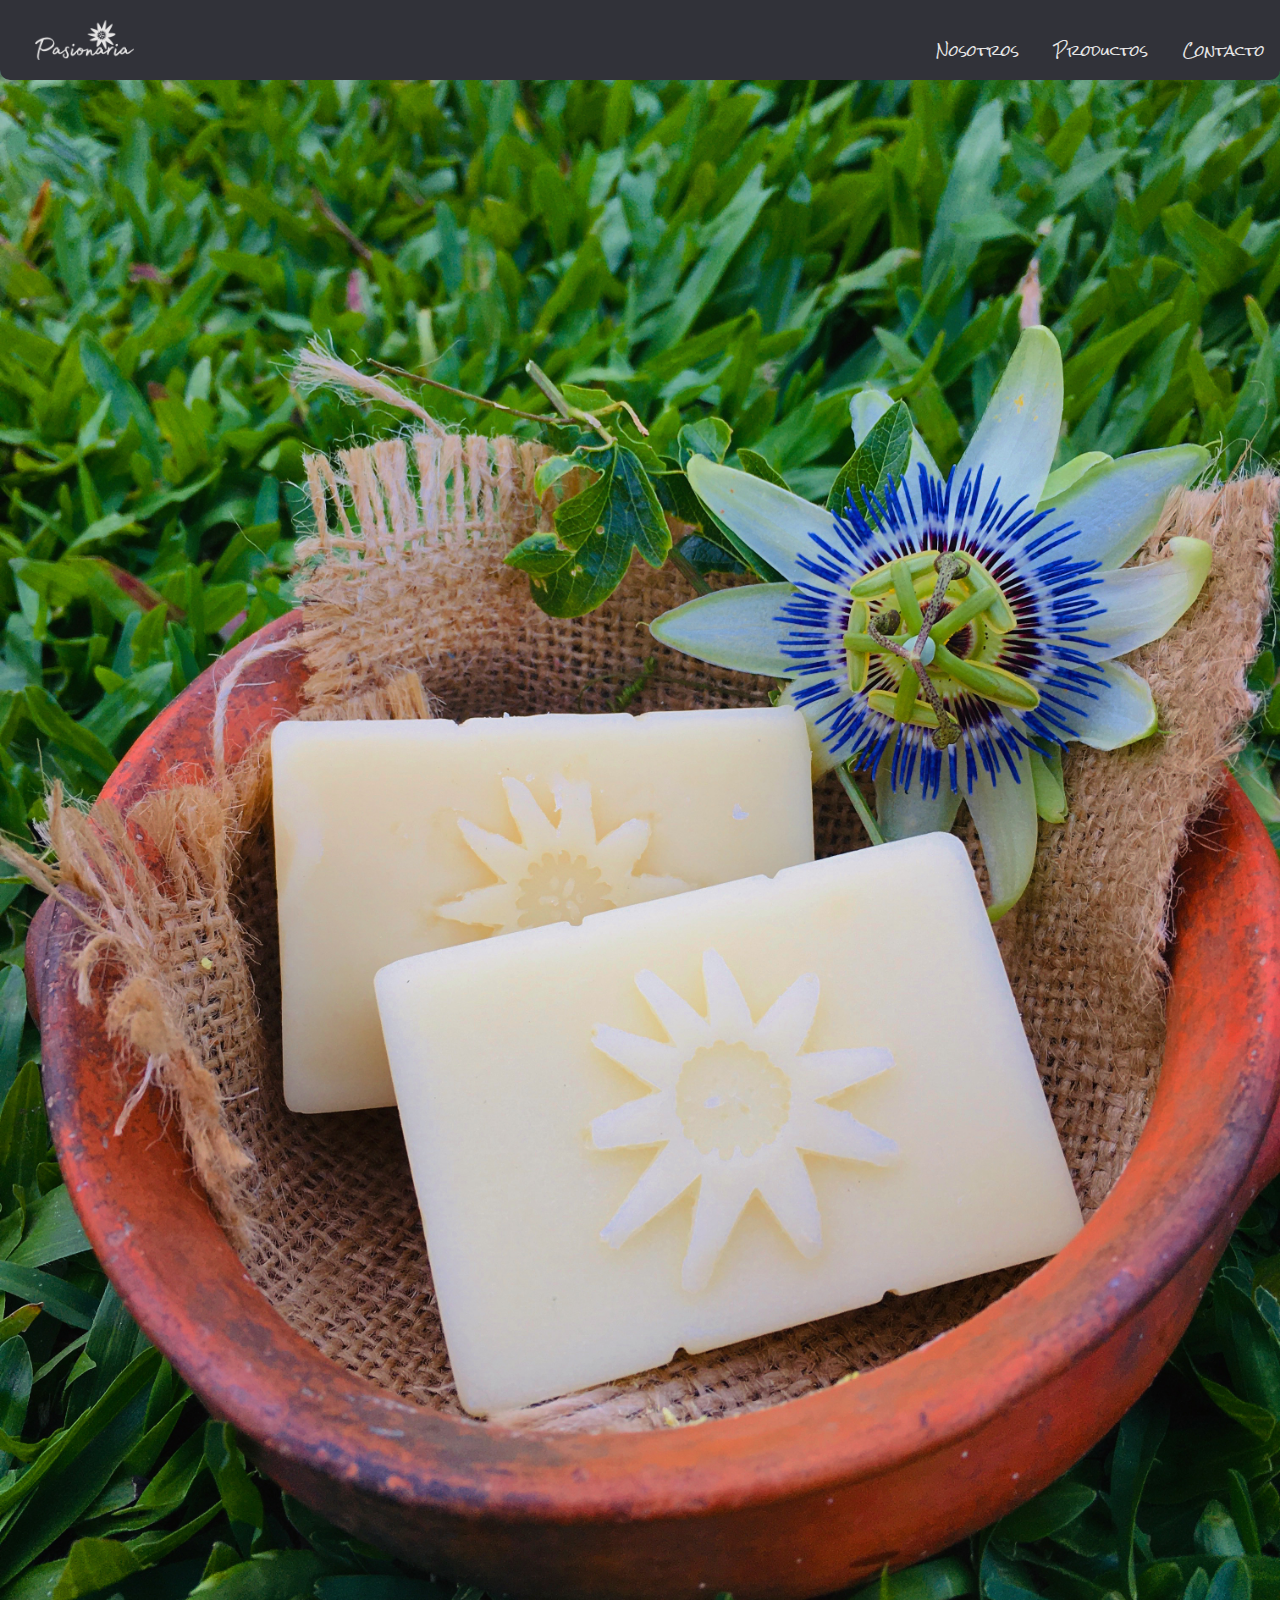
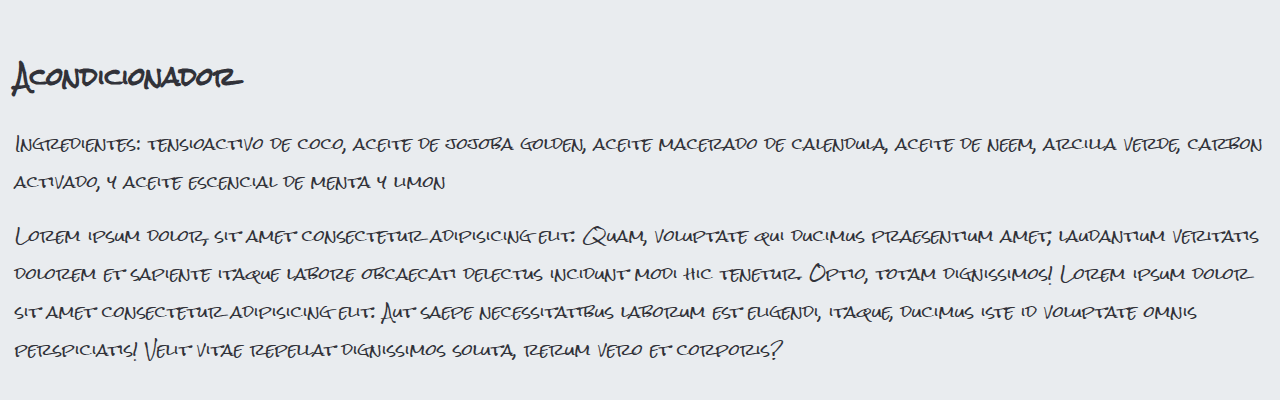
==== acondicionador.html @ 814e302d "second try" ====
<!DOCTYPE html>
<html lang="en">
<head>
    <meta charset="UTF-8">
    <meta http-equiv="X-UA-Compatible" content="IE=edge">
    <meta name="viewport" content="width=device-width, initial-scale=1.0">
    <title>Acondicionador</title>
    <link href="styles/estilos_productos.css" rel="stylesheet">
    <link href="styles/index.css" rel="stylesheet">
    <link rel="preconnect" href="https://fonts.gstatic.com">
    <link href="https://fonts.googleapis.com/css2?family=Rock+Salt&display=swap" rel="stylesheet">
</head>
<body>
    <header>
        <nav>
            <a title="logo Pasionaria" href="index.html"><img class="logonav" src="archivos/pasionaria3.png" alt="logo Pasionaria"></a>
            <label for="menu"><img class="logomenu" src="archivos/logomenu1.png" ></label>
            <input id="menu" type="checkbox">
            <ul class="secciones">
                <li class="item"><a class="sections" href="index.html #about-me">Nosotros</a></li>
                <li class="item"><a class="sections" href="productos.html">Productos</a></li>
                <li class="item"><a class="sections" href="index.html #contact">Contacto</a></li>
            </ul>
            <ul class="secciones_movile">
                <li class="item"><a class="sections" href="index.html #about-me">Nosotros</a></li>
                <li class="item"><a class="sections" href="productos.html">Productos</a></li>
                <li class="item"><a class="sections" href="index.html #contact">Contacto</a></li>
            </ul>
        </nav>
    </header>
    <section>
        <img class="imagen_producto" src="archivos/Acondicionador.jpg">
    </section>
    <section class="informacion">
        <h2>Acondicionador</h2>
        <p>Ingredientes: tensioactivo de coco, aceite de jojoba golden, aceite macerado de calendula, aceite de neem, arcilla verde, carbon activado, y aceite escencial de menta y limon</p>
        <p>Lorem ipsum dolor, sit amet consectetur adipisicing elit. Quam, voluptate qui ducimus praesentium amet, laudantium veritatis dolorem et sapiente itaque labore obcaecati delectus incidunt modi hic tenetur. Optio, totam dignissimos! Lorem ipsum dolor sit amet consectetur adipisicing elit. Aut saepe necessitatibus laborum est eligendi, itaque, ducimus iste id voluptate omnis perspiciatis! Velit vitae repellat dignissimos soluta, rerum vero et corporis?</p>
    </section>
    
    
</body>
</html>
---- styles/estilos_productos.css ----
.imagen_producto {
    width: 100%;
      
}
.informacion {
    width: 100%;
    padding: 15px;
    box-sizing: border-box;
    color: rgb(49,50,57);
}
---- styles/index.css ----
Body {
    margin: 0;
    font-family: 'Rock Salt', cursive;
    background-color:  #e9ecef;
}


nav {
    width: 100%;
    display: flex;
    align-items: center;
    height: 100px;
    background-color: rgb(49,50,57);
    justify-content: space-between; 
    position: fixed;
}

.logonav {
    height: 40px;
    padding: 15px;
    display: flex;
    margin-left: 20px;
}

.logomenu {
    width: 30px;
    height: 30px;
    display: flex;
    padding: 15px;
}

.secciones {
    display: none;
}
#menu {
    display: none;
}

#menu:checked ~ .secciones_movile {
    display: flex;
    flex-direction: column;
    margin-top: 220px;
    position: absolute;
    margin-left: 230px;
    list-style: none;
    background-color: rgb(49,50,57);
    padding: 15px;
    right: 10px;
}

.secciones_movile {
    display: none;
}

.sections {
    color: rgb(230,230,230);
    font-size: 14px;
    line-height: 30px;
    text-decoration: none;
}

.portada {
    width: 100%;
    line-height: 0;
    background-color: #6c757d;
}

.img_portada {
    width: 100%;
    height: 500px;
    padding-top: 50px;    
}
.banner {
    background-color: #6c757d;
    text-align: center;
}

.slogan {
    width: auto;
    height: 60px;
    color:rgb(230,230,230) ;
    text-align: center;
    padding-top: 20px;
    box-sizing: border-box;
    margin-top: 0;            
}

.logoflor {
    width: 40px;
    height: 50px;
    padding-bottom: 10px;
    box-sizing: border-box;
    margin-left: auto;
}

#about-me {
    width: 100%;
    height: auto;
    background-color: #e9ecef;
    margin-top: 0;
    box-sizing: border-box;
    display: inline-block;
    padding: 10px;
}

.portada2 {
    width: 100%;
    height: 500px;
    bottom: 0;
}

.segundaportada {
    line-height: 0;
}

.formulario {
    display: flex;
    flex-direction: column;
    background-color: #e9ecef;
}

.comentarios {
    text-align: center;
    margin-top: 10px;
    margin-bottom: 0;
    color:rgb(49, 50, 57); ;
}

.email {
    margin: 15px auto;
    line-height: 20px;
    border-radius: 5px;
    width: 300px;
}

.mensaje {
    
    height: 40px;
    margin: 15px auto;
    background-color: #f8f9fa;
    border-radius: 5px;
    width: 300px;
}

.enviar {
    font-weight: bold;
    margin: 15px auto 40px;
    background-color: rgb(49, 50, 57);
    color:#e9ecef;
    width: 100px;
    padding: 10px;
    border-radius: 5px;
}

#contact {
    display: flex;
    background-color:rgb(49,50,57); 
    flex-wrap: wrap;
    justify-content: center;
}

.contactanos {
    width: 100%;
    text-align: center;
    color: #e9ecef;
    margin-bottom: 0;
}

.whatsapp {
    display: flex;
    width: 35px;
    height: 35px;
    padding: 10px;
}

.instagram {
    display: flex;
    width: 35px;
    height: 35px;
    padding: 10px;
}

.ubicacion{
    width: 100%;
    font-size: smaller;
    text-align: center;
    color: #e9ecef;
}
.tel {
    display: flex;
    text-align: center;
    font-size: smaller;
    color: #e9ecef;
}
@media (min-width: 1024px) {
    nav {
        height: 80px;
        border-bottom-left-radius: 10px;
        border-bottom-right-radius: 10px;
    }
    
    .logomenu {
        display: none;
    }
    .secciones {
        display: flex;
        list-style: none;
          
    }
  
    .item {
        margin: 20px 15px 0 20px;
        
        
    }
    .img_portada {
        width: 70%;
        height: 400px;   
    }
}
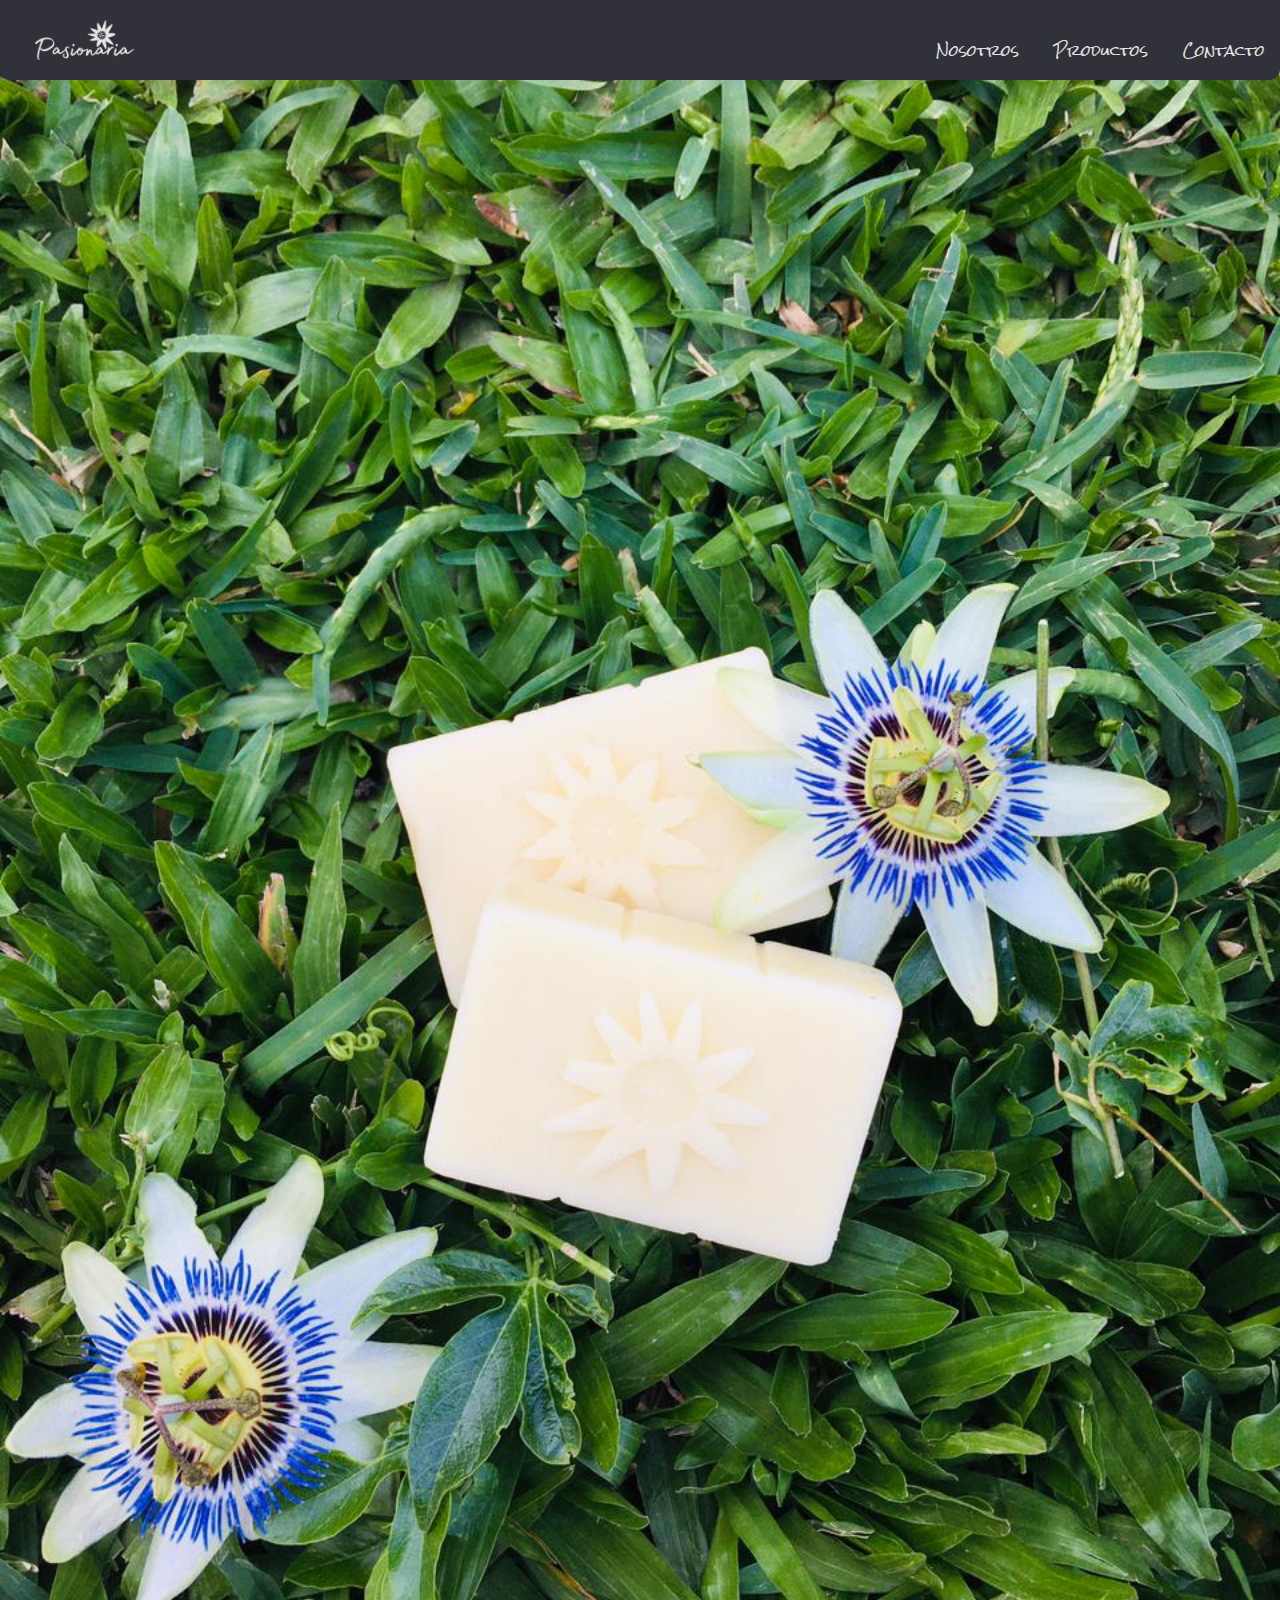
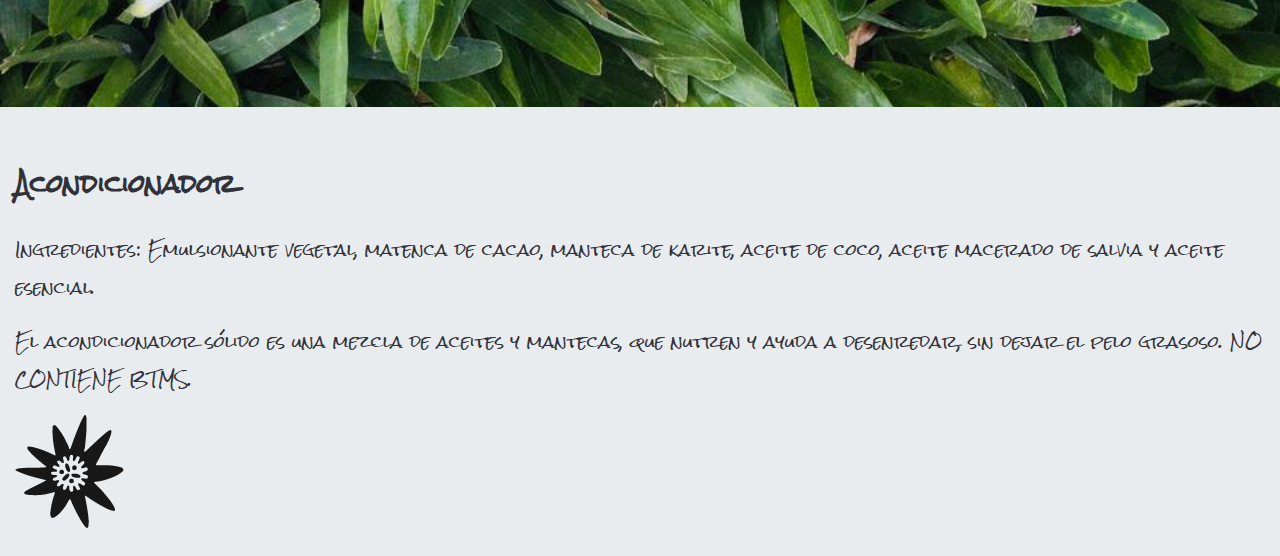
==== commit 16bb572d: "review" ====
--- a/acondicionador.html
+++ b/acondicionador.html
@@ -13,8 +13,8 @@
 <body>
     <header>
         <nav>
-            <a title="logo Pasionaria" href="index.html"><img class="logonav" src="archivos/pasionaria3.png" alt="logo Pasionaria"></a>
-            <label for="menu"><img class="logomenu" src="archivos/logomenu1.png" ></label>
+            <a title="logo Pasionaria" href="index.html"><img class="logonav" src="archivos/logonav.png" alt="logo Pasionaria"></a>
+            <label for="menu"><img class="logomenu" src="archivos/logomenu.png" ></label>
             <input id="menu" type="checkbox">
             <ul class="secciones">
                 <li class="item"><a class="sections" href="index.html #about-me">Nosotros</a></li>
@@ -28,15 +28,16 @@
             </ul>
         </nav>
     </header>
+    <div class="main-layout">
     <section>
-        <img class="imagen_producto" src="archivos/Acondicionador.jpg">
+        <img class="imagen_producto" src="archivos/acondicionador.jpeg">
     </section>
     <section class="informacion">
         <h2>Acondicionador</h2>
-        <p>Ingredientes: tensioactivo de coco, aceite de jojoba golden, aceite macerado de calendula, aceite de neem, arcilla verde, carbon activado, y aceite escencial de menta y limon</p>
-        <p>Lorem ipsum dolor, sit amet consectetur adipisicing elit. Quam, voluptate qui ducimus praesentium amet, laudantium veritatis dolorem et sapiente itaque labore obcaecati delectus incidunt modi hic tenetur. Optio, totam dignissimos! Lorem ipsum dolor sit amet consectetur adipisicing elit. Aut saepe necessitatibus laborum est eligendi, itaque, ducimus iste id voluptate omnis perspiciatis! Velit vitae repellat dignissimos soluta, rerum vero et corporis?</p>
+        <p>Ingredientes: Emulsionante vegetal, matenca de cacao, manteca de karite, aceite de coco, aceite macerado de salvia y aceite esencial.</p>
+        <p>El acondicionador sólido es una mezcla de aceites y mantecas, que nutren y ayuda a desenredar, sin dejar el pelo grasoso. NO CONTIENE BTMS.</p>
+        <img class="flor_producto" src="archivos/logoflor.png">
     </section>
-    
-    
+    </div>
 </body>
 </html>--- a/styles/index.css
+++ b/styles/index.css
@@ -13,6 +13,11 @@
     background-color: rgb(49,50,57);
     justify-content: space-between; 
     position: fixed;
+}
+
+.main-layout {
+    max-width: 1280px;
+    margin: 0 auto;
 }
 
 .logonav {
@@ -192,6 +197,7 @@
     font-size: smaller;
     color: #e9ecef;
 }
+
 @media (min-width: 1024px) {
     nav {
         height: 80px;
@@ -214,7 +220,6 @@
         
     }
     .img_portada {
-        width: 70%;
-        height: 400px;   
-    }
-}    +        height: 400px;
+    }
+}